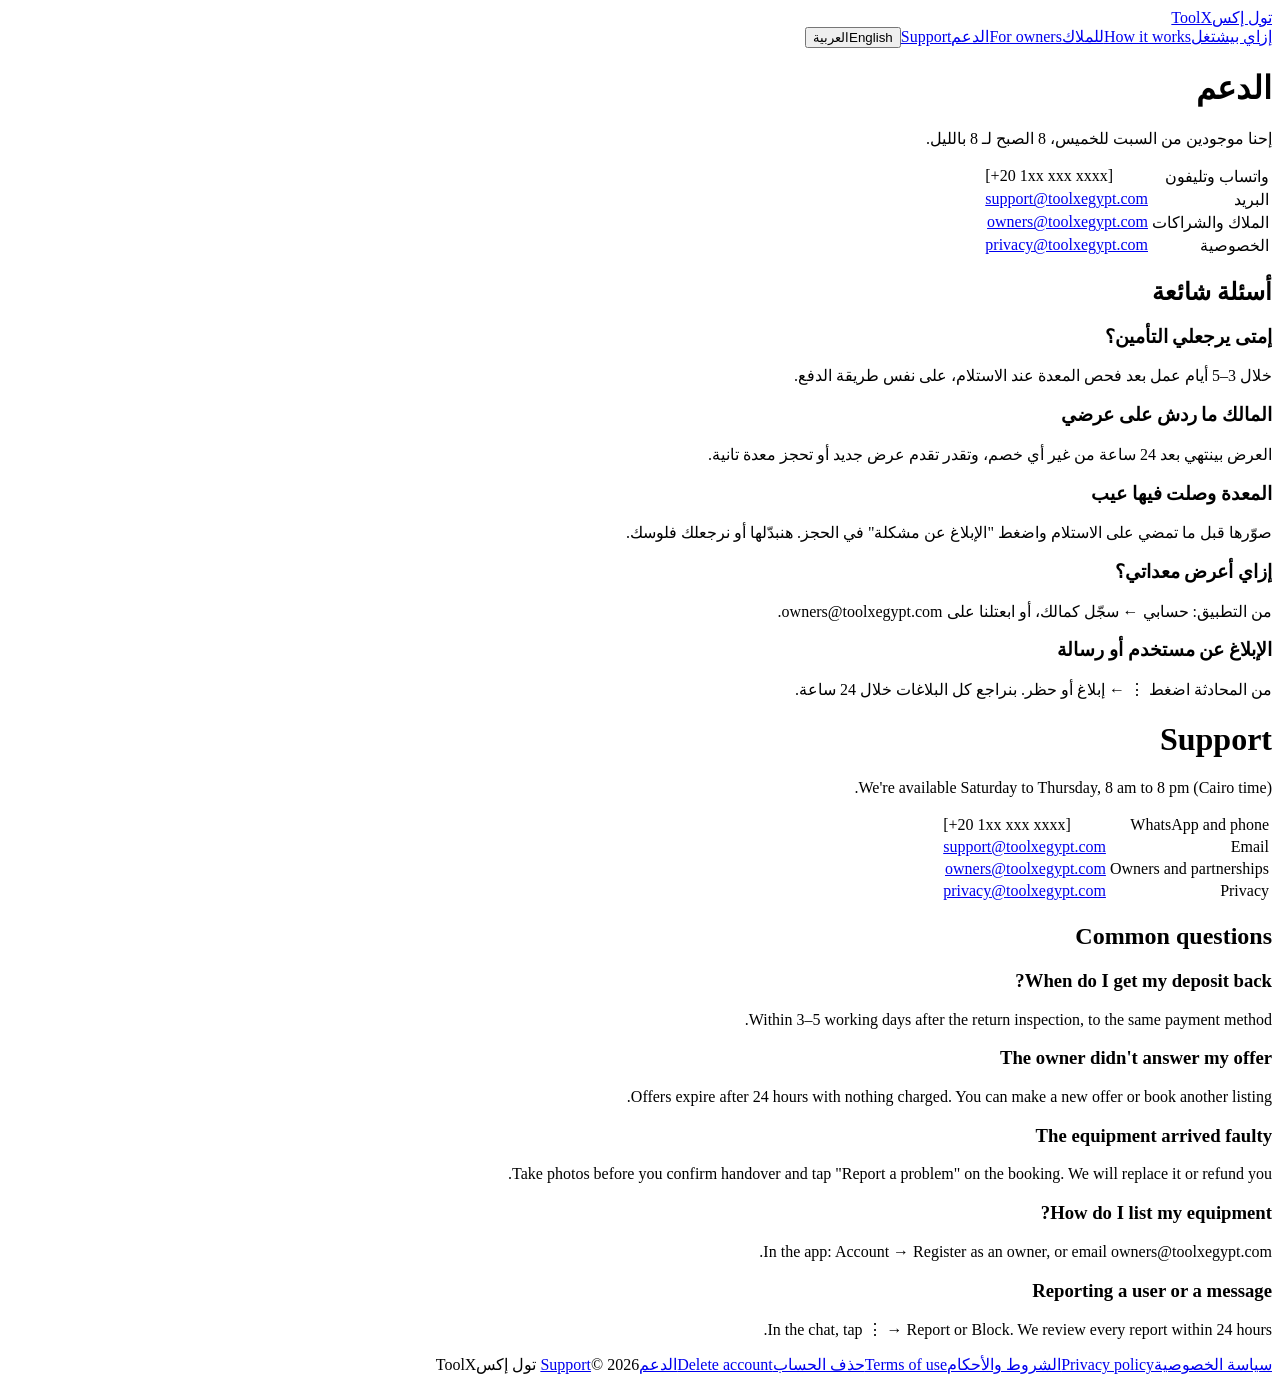
==== support.html @ e6aacccd "Add files via upload" ====
<!doctype html><html lang="ar" dir="rtl"><head><meta charset="utf-8"><meta name="viewport" content="width=device-width,initial-scale=1">
<title data-ar="الدعم · تول إكس" data-en="Support · ToolX">الدعم · تول إكس</title><meta name="description" content="ToolX support and contact.">
<link rel="icon" href="img/favicon.png"><link rel="apple-touch-icon" href="img/icon-180.png"><link rel="stylesheet" href="assets/site.css"></head><body>
<header><div class="nav"><a class="brand" href="index.html"><img src="img/icon-180.png" alt=""><span data-l="ar">تول إكس</span><span data-l="en">ToolX</span></a>
<nav><a href="index.html#how"><span data-l="ar">إزاي بيشتغل</span><span data-l="en">How it works</span></a><a href="index.html#owners"><span data-l="ar">للملاك</span><span data-l="en">For owners</span></a><a href="support.html"><span data-l="ar">الدعم</span><span data-l="en">Support</span></a><button class="lang" type="button"><span data-l="ar">English</span><span data-l="en">العربية</span></button></nav></div><div class="haz"></div></header>
<main><div class="doc"><div data-l="ar"><h1>الدعم</h1><p class="lead">إحنا موجودين من السبت للخميس، 8 الصبح لـ 8 بالليل.</p>
<table><tr><td>واتساب وتليفون</td><td dir="ltr"><span class="ph">[+20 1xx xxx xxxx]</span></td></tr><tr><td>البريد</td><td><a href="mailto:support@toolxegypt.com">support@toolxegypt.com</a></td></tr><tr><td>الملاك والشراكات</td><td><a href="mailto:owners@toolxegypt.com">owners@toolxegypt.com</a></td></tr><tr><td>الخصوصية</td><td><a href="mailto:privacy@toolxegypt.com">privacy@toolxegypt.com</a></td></tr></table>
<h2>أسئلة شائعة</h2>
<h3>إمتى يرجعلي التأمين؟</h3><p>خلال 3–5 أيام عمل بعد فحص المعدة عند الاستلام، على نفس طريقة الدفع.</p>
<h3>المالك ما ردش على عرضي</h3><p>العرض بينتهي بعد 24 ساعة من غير أي خصم، وتقدر تقدم عرض جديد أو تحجز معدة تانية.</p>
<h3>المعدة وصلت فيها عيب</h3><p>صوّرها قبل ما تمضي على الاستلام واضغط "الإبلاغ عن مشكلة" في الحجز. هنبدّلها أو نرجعلك فلوسك.</p>
<h3>إزاي أعرض معداتي؟</h3><p>من التطبيق: حسابي ← سجّل كمالك، أو ابعتلنا على owners@toolxegypt.com.</p>
<h3>الإبلاغ عن مستخدم أو رسالة</h3><p>من المحادثة اضغط ⋮ ← إبلاغ أو حظر. بنراجع كل البلاغات خلال 24 ساعة.</p></div><div data-l="en"><h1>Support</h1><p class="lead">We're available Saturday to Thursday, 8 am to 8 pm (Cairo time).</p>
<table><tr><td>WhatsApp and phone</td><td dir="ltr"><span class="ph">[+20 1xx xxx xxxx]</span></td></tr><tr><td>Email</td><td><a href="mailto:support@toolxegypt.com">support@toolxegypt.com</a></td></tr><tr><td>Owners and partnerships</td><td><a href="mailto:owners@toolxegypt.com">owners@toolxegypt.com</a></td></tr><tr><td>Privacy</td><td><a href="mailto:privacy@toolxegypt.com">privacy@toolxegypt.com</a></td></tr></table>
<h2>Common questions</h2>
<h3>When do I get my deposit back?</h3><p>Within 3–5 working days after the return inspection, to the same payment method.</p>
<h3>The owner didn't answer my offer</h3><p>Offers expire after 24 hours with nothing charged. You can make a new offer or book another listing.</p>
<h3>The equipment arrived faulty</h3><p>Take photos before you confirm handover and tap "Report a problem" on the booking. We will replace it or refund you.</p>
<h3>How do I list my equipment?</h3><p>In the app: Account → Register as an owner, or email owners@toolxegypt.com.</p>
<h3>Reporting a user or a message</h3><p>In the chat, tap ⋮ → Report or Block. We review every report within 24 hours.</p></div></div></main>
<footer><div class="in"><a href="privacy.html"><span data-l="ar">سياسة الخصوصية</span><span data-l="en">Privacy policy</span></a><a href="terms.html"><span data-l="ar">الشروط والأحكام</span><span data-l="en">Terms of use</span></a><a href="delete-account.html"><span data-l="ar">حذف الحساب</span><span data-l="en">Delete account</span></a><a href="support.html"><span data-l="ar">الدعم</span><span data-l="en">Support</span></a><span class="c">© 2026 <span data-l="ar">تول إكس</span><span data-l="en">ToolX</span></span></div></footer>
<script src="assets/site.js"></script></body></html>
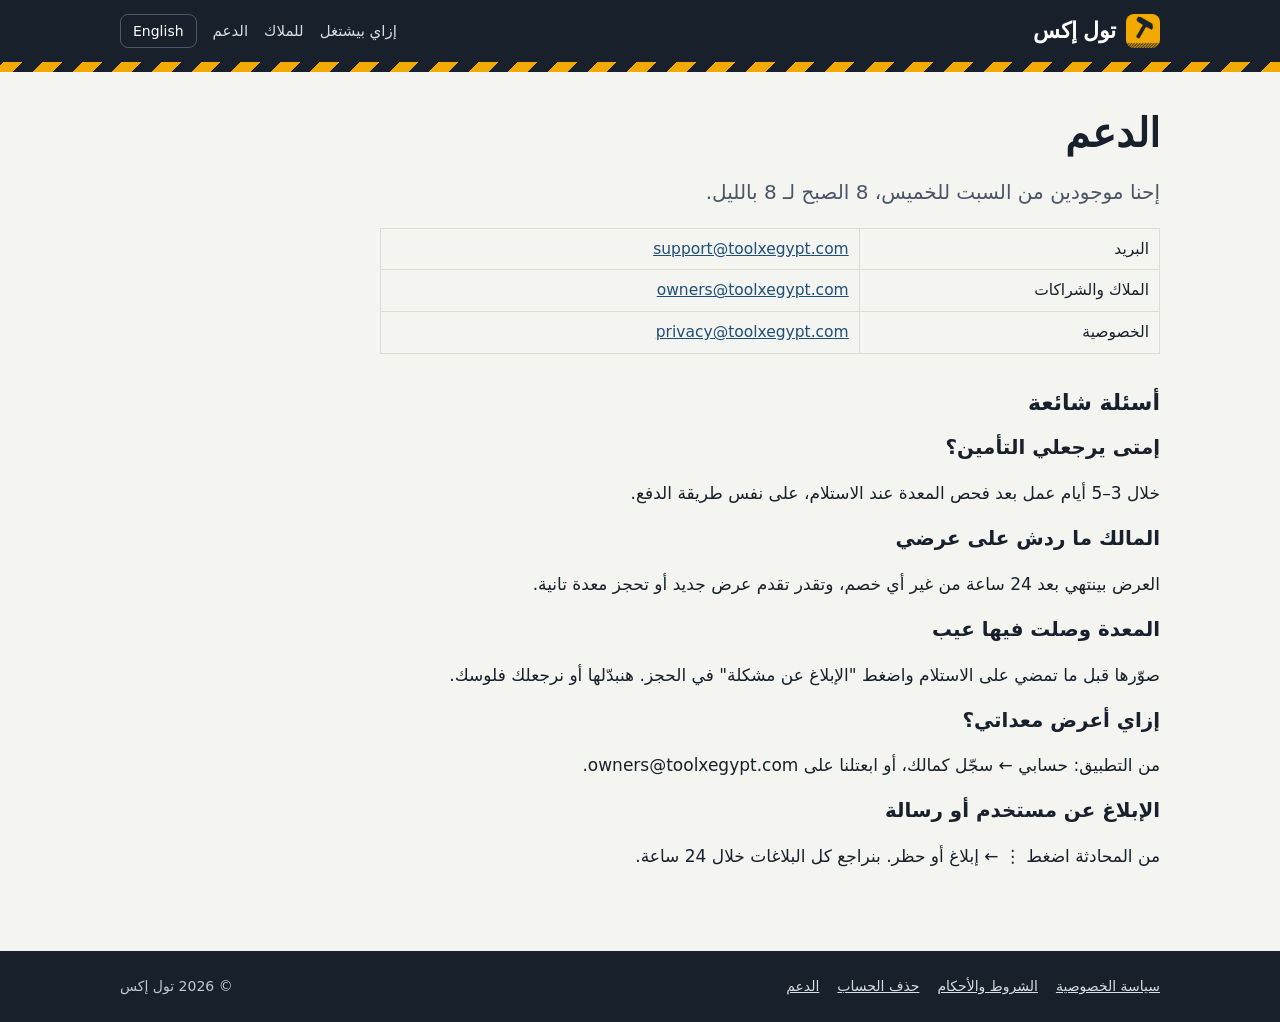
==== commit b3edf2ac: "Fill in Mark Sphinx company details on privacy, terms and support" ====
--- a/support.html
+++ b/support.html
@@ -4,14 +4,14 @@
 <header><div class="nav"><a class="brand" href="index.html"><img src="img/icon-180.png" alt=""><span data-l="ar">تول إكس</span><span data-l="en">ToolX</span></a>
 <nav><a href="index.html#how"><span data-l="ar">إزاي بيشتغل</span><span data-l="en">How it works</span></a><a href="index.html#owners"><span data-l="ar">للملاك</span><span data-l="en">For owners</span></a><a href="support.html"><span data-l="ar">الدعم</span><span data-l="en">Support</span></a><button class="lang" type="button"><span data-l="ar">English</span><span data-l="en">العربية</span></button></nav></div><div class="haz"></div></header>
 <main><div class="doc"><div data-l="ar"><h1>الدعم</h1><p class="lead">إحنا موجودين من السبت للخميس، 8 الصبح لـ 8 بالليل.</p>
-<table><tr><td>واتساب وتليفون</td><td dir="ltr"><span class="ph">[+20 1xx xxx xxxx]</span></td></tr><tr><td>البريد</td><td><a href="mailto:support@toolxegypt.com">support@toolxegypt.com</a></td></tr><tr><td>الملاك والشراكات</td><td><a href="mailto:owners@toolxegypt.com">owners@toolxegypt.com</a></td></tr><tr><td>الخصوصية</td><td><a href="mailto:privacy@toolxegypt.com">privacy@toolxegypt.com</a></td></tr></table>
+<table><tr><td>البريد</td><td><a href="mailto:support@toolxegypt.com">support@toolxegypt.com</a></td></tr><tr><td>الملاك والشراكات</td><td><a href="mailto:owners@toolxegypt.com">owners@toolxegypt.com</a></td></tr><tr><td>الخصوصية</td><td><a href="mailto:privacy@toolxegypt.com">privacy@toolxegypt.com</a></td></tr></table>
 <h2>أسئلة شائعة</h2>
 <h3>إمتى يرجعلي التأمين؟</h3><p>خلال 3–5 أيام عمل بعد فحص المعدة عند الاستلام، على نفس طريقة الدفع.</p>
 <h3>المالك ما ردش على عرضي</h3><p>العرض بينتهي بعد 24 ساعة من غير أي خصم، وتقدر تقدم عرض جديد أو تحجز معدة تانية.</p>
 <h3>المعدة وصلت فيها عيب</h3><p>صوّرها قبل ما تمضي على الاستلام واضغط "الإبلاغ عن مشكلة" في الحجز. هنبدّلها أو نرجعلك فلوسك.</p>
 <h3>إزاي أعرض معداتي؟</h3><p>من التطبيق: حسابي ← سجّل كمالك، أو ابعتلنا على owners@toolxegypt.com.</p>
 <h3>الإبلاغ عن مستخدم أو رسالة</h3><p>من المحادثة اضغط ⋮ ← إبلاغ أو حظر. بنراجع كل البلاغات خلال 24 ساعة.</p></div><div data-l="en"><h1>Support</h1><p class="lead">We're available Saturday to Thursday, 8 am to 8 pm (Cairo time).</p>
-<table><tr><td>WhatsApp and phone</td><td dir="ltr"><span class="ph">[+20 1xx xxx xxxx]</span></td></tr><tr><td>Email</td><td><a href="mailto:support@toolxegypt.com">support@toolxegypt.com</a></td></tr><tr><td>Owners and partnerships</td><td><a href="mailto:owners@toolxegypt.com">owners@toolxegypt.com</a></td></tr><tr><td>Privacy</td><td><a href="mailto:privacy@toolxegypt.com">privacy@toolxegypt.com</a></td></tr></table>
+<table><tr><td>Email</td><td><a href="mailto:support@toolxegypt.com">support@toolxegypt.com</a></td></tr><tr><td>Owners and partnerships</td><td><a href="mailto:owners@toolxegypt.com">owners@toolxegypt.com</a></td></tr><tr><td>Privacy</td><td><a href="mailto:privacy@toolxegypt.com">privacy@toolxegypt.com</a></td></tr></table>
 <h2>Common questions</h2>
 <h3>When do I get my deposit back?</h3><p>Within 3–5 working days after the return inspection, to the same payment method.</p>
 <h3>The owner didn't answer my offer</h3><p>Offers expire after 24 hours with nothing charged. You can make a new offer or book another listing.</p>
--- a/assets/site.css
+++ b/assets/site.css
@@ -0,0 +1,41 @@
+:root{--ink:#17202B;--bg:#F4F5F1;--card:#FCFCFA;--line:#DADDD3;--mute:#4A5568;--y:#F2A900;--steel:#1F4E79}
+*{box-sizing:border-box}html{-webkit-text-size-adjust:100%}
+body{margin:0;background:var(--bg);color:var(--ink);font:17px/1.6 Plex,PlexAr,system-ui,sans-serif}
+html[lang=ar] body{font-family:PlexAr,Plex,system-ui,sans-serif}
+html[lang=ar] [data-l=en],html[lang=en] [data-l=ar]{display:none!important}
+a{color:var(--steel)}
+.haz{height:10px;background:repeating-linear-gradient(-45deg,var(--y) 0 14px,var(--ink) 14px 28px)}
+header{background:var(--ink);color:#F4F5F1}
+.nav{max-width:1080px;margin:auto;padding:14px 20px;display:flex;align-items:center;gap:18px;flex-wrap:wrap}
+.brand{display:flex;align-items:center;gap:10px;color:#fff;text-decoration:none;font:800 22px Archivo,PlexAr,sans-serif}
+.brand img{width:34px;height:34px;border-radius:8px}
+.nav nav{display:flex;gap:16px;margin-inline-start:auto;flex-wrap:wrap;align-items:center}
+.nav nav a{color:#D6DCE3;text-decoration:none;font-size:15px}.nav nav a:hover{color:#fff}
+.lang{background:none;border:1px solid #4A5868;color:#fff;border-radius:8px;padding:5px 12px;font:inherit;font-size:14px;cursor:pointer}
+main{max-width:1080px;margin:auto;padding:40px 20px 64px}
+.doc{max-width:780px}
+h1,h2,h3{line-height:1.2}h1{font:800 clamp(32px,6vw,54px)/1.08 Archivo,PlexAr,sans-serif;margin:0 0 16px}
+html[lang=ar] h1{font-family:PlexAr,sans-serif;font-weight:700}
+.doc h1{font-size:clamp(28px,5vw,40px)}.doc h2{font-size:22px;margin-top:36px}
+.lead{font-size:20px;color:var(--mute)}
+.hero{display:grid;grid-template-columns:1.2fr .8fr;gap:40px;align-items:center}
+.hero img{width:100%;max-width:340px;border-radius:24px;box-shadow:0 24px 60px rgba(23,32,43,.25);justify-self:center}
+.btns{display:flex;gap:12px;flex-wrap:wrap;margin-top:24px}
+.btn{display:inline-block;padding:12px 20px;border-radius:10px;font-weight:600;text-decoration:none;background:var(--y);color:var(--ink)}
+.btn.o{background:none;border:2px solid var(--ink)}
+.stores{display:flex;gap:10px;flex-wrap:wrap;margin-top:18px;color:var(--mute);font-size:14px}
+.stores span{border:1px dashed var(--line);border-radius:8px;padding:6px 10px}
+.grid{display:grid;grid-template-columns:repeat(3,1fr);gap:16px;margin-top:40px}
+.card{background:var(--card);border:1px solid var(--line);border-radius:14px;padding:22px}
+.card h3{margin:0 0 6px;font-size:19px}.card p{margin:0;color:var(--mute);font-size:15.5px}
+.band{background:var(--ink);color:#F4F5F1;border-radius:18px;padding:32px;margin-top:48px}
+.band p{color:#BFC8D2}
+.note{background:#FFF6DA;border:1px solid #F2D27A;border-radius:10px;padding:12px 16px;font-size:15px}
+.ph{background:#FFF0B8;padding:0 4px;border-radius:4px}
+table{border-collapse:collapse;width:100%;font-size:15.5px;margin:12px 0}td,th{border:1px solid var(--line);padding:8px 10px;text-align:start;vertical-align:top}th{background:#EAECE5}
+form{display:grid;gap:12px;max-width:480px}label{font-weight:600;font-size:15px}
+input,select,textarea{width:100%;font:inherit;padding:10px 12px;border:1px solid #BFC4B8;border-radius:8px;background:#fff}
+footer{background:var(--ink);color:#BFC8D2;font-size:14px}
+footer .in{max-width:1080px;margin:auto;padding:24px 20px;display:flex;gap:18px;flex-wrap:wrap}
+footer a{color:#D6DCE3}footer .c{margin-inline-start:auto}
+@media(max-width:800px){.hero,.grid{grid-template-columns:1fr}.hero img{max-width:260px}}
